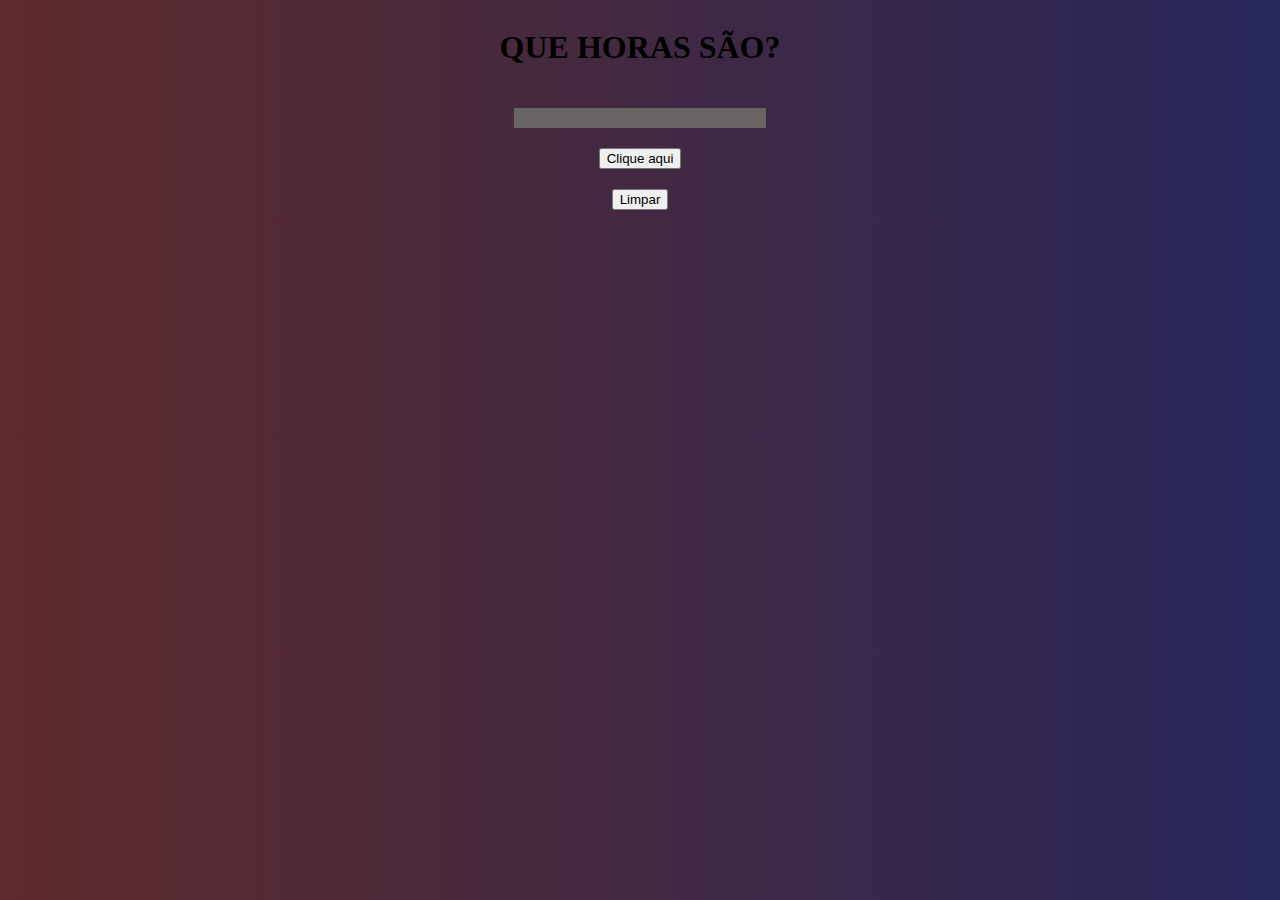
==== aula11/index.html @ 1c1b666c "`new Date()`" ====
<!DOCTYPE html>
<html lang="pt-br">
  <head>
    <meta charset="UTF-8" />
    <meta name="viewport" content="width=device-width, initial-scale=1.0" />
    <title>Recuperando horário do Sistema</title>
  </head>
  <style>
    body {
      background-image: linear-gradient(
        to right,
        rgb(95, 43, 43),
        rgb(38, 38, 90)
      );
      display: flex;
      flex-direction: column;
      align-items: center;
      gap: 20px;
    }
    div {
      width: 20%;
      height: 20px;
      background-color: rgb(104, 100, 100);
      color: white;
      font-size: 1rem;
    }
  </style>
  <body>
    <h1>QUE HORAS SÃO?</h1>
    <div id="mostra_hora"></div>
    <button id="gerar_horario">Clique aqui</button>
    <button id="limpa">Limpar</button>
    <script>
      let gerarHora = document.querySelector("#gerar_horario");
      let mostrarHora = document.getElementById('mostra_hora');
      let limpa = document.querySelector('#limpa')
      let hora = new Date().getHours();
      let minuto = new Date().getMinutes();
      gerarHora.addEventListener("click", horario);
      limpa.addEventListener('click', limpar)
      function horario() {
        mostrarHora.innerText= `São exatamente: ${hora}:${minuto} horas`
        console.log(`${hora}:${minuto} horas`);
      }
      function limpar(){
        
      }
    </script>
  </body>
</html>
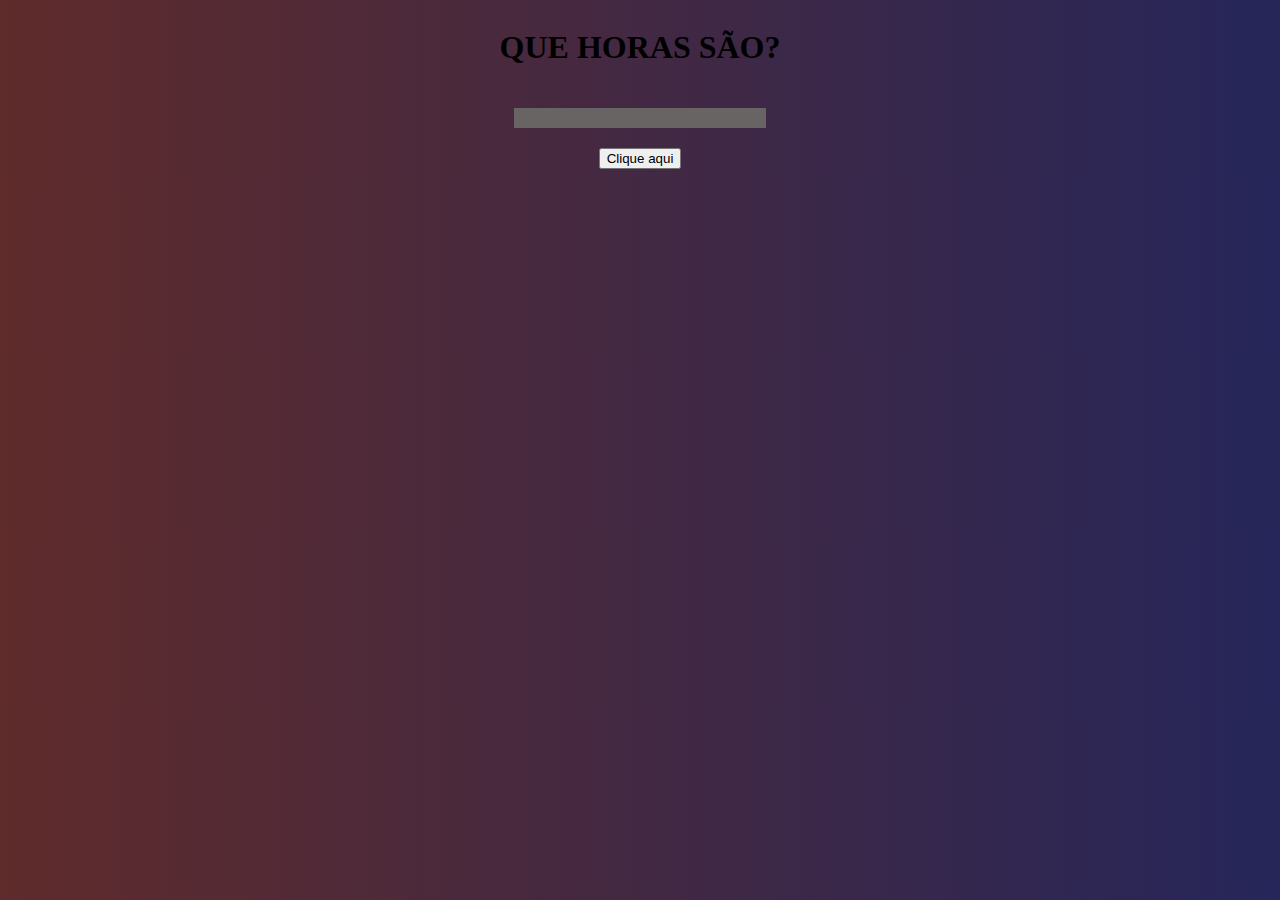
==== commit edd53795: "`setInteval(function,time`" ====
--- a/aula11/index.html
+++ b/aula11/index.html
@@ -26,25 +26,24 @@
     }
   </style>
   <body>
+
     <h1>QUE HORAS SÃO?</h1>
     <div id="mostra_hora"></div>
     <button id="gerar_horario">Clique aqui</button>
-    <button id="limpa">Limpar</button>
+
     <script>
       let gerarHora = document.querySelector("#gerar_horario");
-      let mostrarHora = document.getElementById('mostra_hora');
-      let limpa = document.querySelector('#limpa')
-      let hora = new Date().getHours();
-      let minuto = new Date().getMinutes();
+      let mostrarHora = document.getElementById("mostra_hora");
       gerarHora.addEventListener("click", horario);
-      limpa.addEventListener('click', limpar)
+
       function horario() {
-        mostrarHora.innerText= `São exatamente: ${hora}:${minuto} horas`
-        console.log(`${hora}:${minuto} horas`);
+        let hora = new Date().getHours();
+        let minuto = new Date().getMinutes();
+        let segundos = new Date().getSeconds();
+        mostrarHora.innerText = `São exatamente: ${hora}:${minuto}:${segundos}`;
+        setInterval(horario, 1000);
       }
-      function limpar(){
-        
-      }
+      
     </script>
   </body>
 </html>
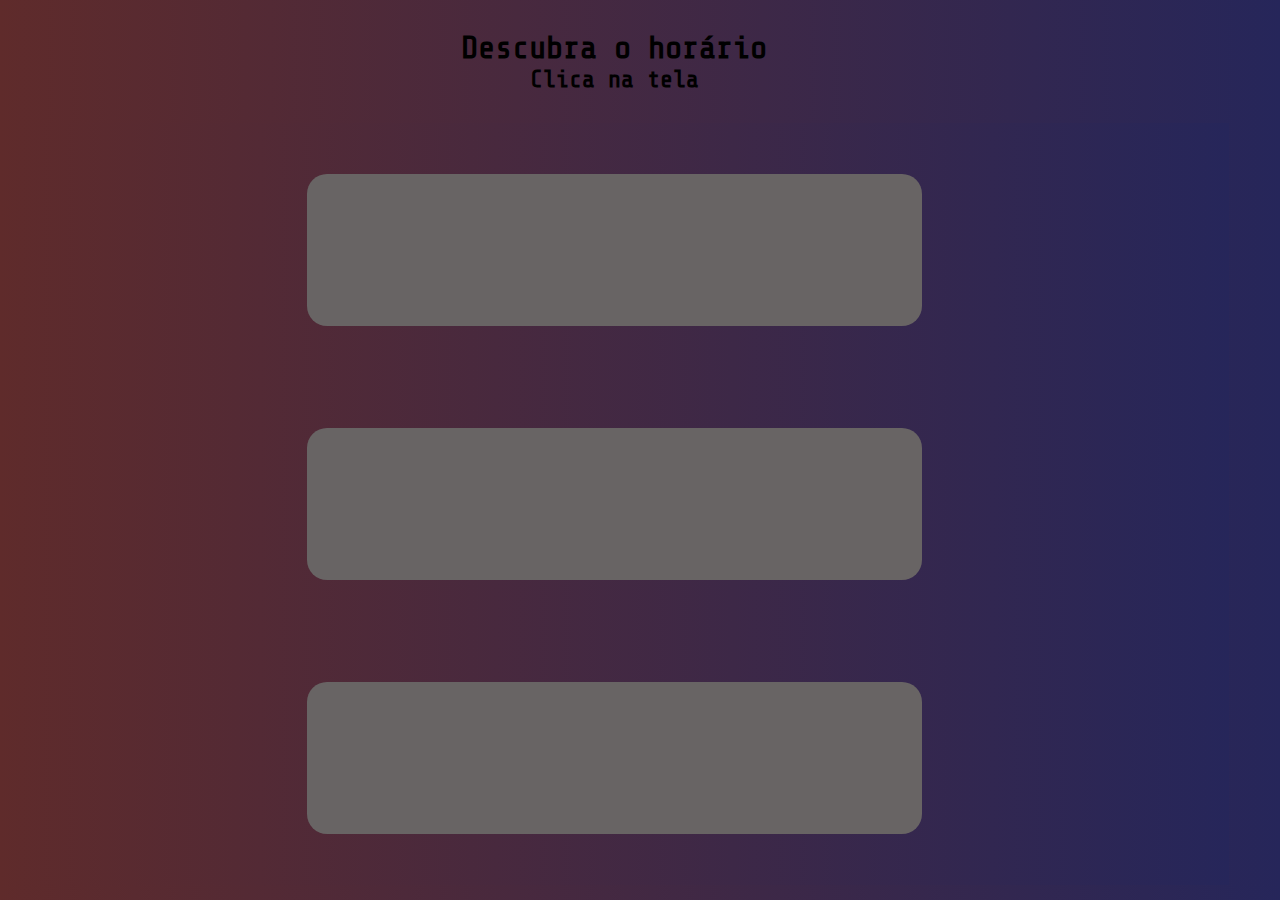
==== commit f7d499f2: "`new template`" ====
--- a/aula11/index.html
+++ b/aula11/index.html
@@ -4,46 +4,42 @@
     <meta charset="UTF-8" />
     <meta name="viewport" content="width=device-width, initial-scale=1.0" />
     <title>Recuperando horário do Sistema</title>
+    <link rel="stylesheet" href="estiloindex/style.css">
   </head>
-  <style>
-    body {
-      background-image: linear-gradient(
-        to right,
-        rgb(95, 43, 43),
-        rgb(38, 38, 90)
-      );
-      display: flex;
-      flex-direction: column;
-      align-items: center;
-      gap: 20px;
-    }
-    div {
-      width: 20%;
-      height: 20px;
-      background-color: rgb(104, 100, 100);
-      color: white;
-      font-size: 1rem;
-    }
-  </style>
-  <body>
-
-    <h1>QUE HORAS SÃO?</h1>
-    <div id="mostra_hora"></div>
-    <button id="gerar_horario">Clique aqui</button>
-
-    <script>
-      let gerarHora = document.querySelector("#gerar_horario");
+  <body onclick="horario()">
+    <h1>Descubra o horário</h1>
+    <h2>Clica na tela</h2>
+    <main>
+      <div id="mostra_hora"></div>
+      <p class="ponto"></p>
+      <div id="mostra_minuto"></div>
+      <p class="ponto"></p>
+      <div id="mostra_segundo"></div>
+    </main>
+  <script>
+      let clique = document.getElementsByTagName('body')
       let mostrarHora = document.getElementById("mostra_hora");
-      gerarHora.addEventListener("click", horario);
+      let mostraminuto = document.getElementById('mostra_minuto');
+      let mostrasegundo = document.getElementById('mostra_segundo');
+      let tempo = '';
 
       function horario() {
         let hora = new Date().getHours();
         let minuto = new Date().getMinutes();
         let segundos = new Date().getSeconds();
-        mostrarHora.innerText = `São exatamente: ${hora}:${minuto}:${segundos}`;
+
+        if ( hora < 12 ){
+          tempo = 'AM';
+        }else{
+          tempo = 'PM';
+        }
+
+        mostrarHora.innerText = `${hora}`;
+        mostraminuto.innerText = `${minuto}`;
+        mostrasegundo.innerHTML = `<div id="mostra_segundo">${segundos}<p>${tempo}</p></div>`;
         setInterval(horario, 1000);
+
       }
-      
     </script>
   </body>
 </html>
--- a/aula11/estiloindex/style.css
+++ b/aula11/estiloindex/style.css
@@ -0,0 +1,41 @@
+@import url("https://fonts.googleapis.com/css2?family=Share+Tech+Mono&display=swap");
+
+* {
+  margin: 0;
+  padding: 0;
+}
+body,
+main {
+  height: 95vh;
+  width: 96vw;
+  background-image: linear-gradient(to right, rgb(95, 43, 43), rgb(38, 38, 90));
+  font-family: "Share Tech Mono", monospace;
+  display: flex;
+  flex-direction: column;
+  align-items: center;
+  justify-content: space-evenly;
+  margin-top: 30px;
+}
+
+div {
+  width: 50%;
+  height: 20%;
+  background-color: rgb(104, 100, 100);
+  border-radius: 20px;
+  display: flex;
+  align-items: center;
+  justify-content: center;
+  font-size: 4rem;
+}
+
+p {
+  font-size: 30px;
+  align-self: baseline;
+}
+
+.ponto {
+  font-size: 1rem;
+}
+
+@media (min-width: 1200px) {
+}
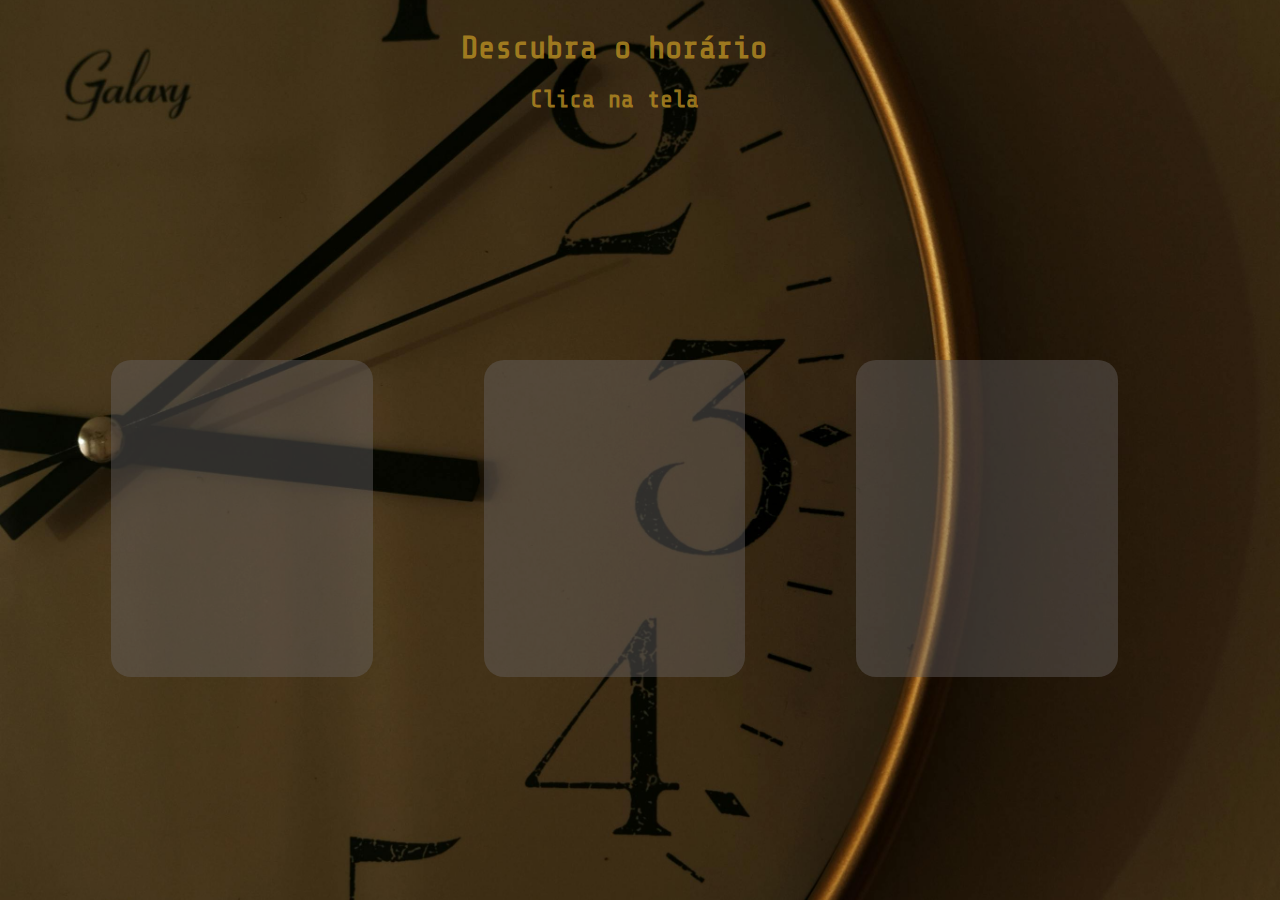
==== commit e3c2586f: "@media screen( )" ====
--- a/aula11/index.html
+++ b/aula11/index.html
@@ -4,41 +4,38 @@
     <meta charset="UTF-8" />
     <meta name="viewport" content="width=device-width, initial-scale=1.0" />
     <title>Recuperando horário do Sistema</title>
-    <link rel="stylesheet" href="estiloindex/style.css">
+    <link rel="stylesheet" href="estiloindex/style.css" />
   </head>
   <body onclick="horario()">
     <h1>Descubra o horário</h1>
     <h2>Clica na tela</h2>
     <main>
       <div id="mostra_hora"></div>
-      <p class="ponto"></p>
       <div id="mostra_minuto"></div>
-      <p class="ponto"></p>
       <div id="mostra_segundo"></div>
     </main>
-  <script>
-      let clique = document.getElementsByTagName('body')
+    <script>
+      let clique = document.getElementsByTagName("body");
       let mostrarHora = document.getElementById("mostra_hora");
-      let mostraminuto = document.getElementById('mostra_minuto');
-      let mostrasegundo = document.getElementById('mostra_segundo');
-      let tempo = '';
+      let mostraminuto = document.getElementById("mostra_minuto");
+      let mostrasegundo = document.getElementById("mostra_segundo");
+      let tempo = "";
 
       function horario() {
         let hora = new Date().getHours();
         let minuto = new Date().getMinutes();
         let segundos = new Date().getSeconds();
 
-        if ( hora < 12 ){
-          tempo = 'AM';
-        }else{
-          tempo = 'PM';
+        if (hora < 12) {
+          tempo = "AM";
+        } else {
+          tempo = "PM";
         }
 
         mostrarHora.innerText = `${hora}`;
         mostraminuto.innerText = `${minuto}`;
-        mostrasegundo.innerHTML = `<div id="mostra_segundo">${segundos}<p>${tempo}</p></div>`;
+        mostrasegundo.innerHTML = `${segundos}<p>${tempo}</p>`;
         setInterval(horario, 1000);
-
       }
     </script>
   </body>
--- a/aula11/estiloindex/style.css
+++ b/aula11/estiloindex/style.css
@@ -6,36 +6,53 @@
 }
 body,
 main {
-  height: 95vh;
+  height: 96vh;
   width: 96vw;
-  background-image: linear-gradient(to right, rgb(95, 43, 43), rgb(38, 38, 90));
   font-family: "Share Tech Mono", monospace;
+  font-size: 1rem;
   display: flex;
   flex-direction: column;
   align-items: center;
   justify-content: space-evenly;
   margin-top: 30px;
 }
-
+body {
+  background-image: url(pexels-ayşenaz-bilgin-15407302.jpg);
+  background-position: center center;
+  background-size: cover;
+  background-repeat: no-repeat;
+  color: rgba(187, 144, 35, 0.796);
+}
+h1 {
+  margin-bottom: 20px;
+}
 div {
   width: 50%;
   height: 20%;
-  background-color: rgb(104, 100, 100);
+  background-color: rgba(104, 100, 100, 0.438);
   border-radius: 20px;
   display: flex;
   align-items: center;
   justify-content: center;
   font-size: 4rem;
+  padding: 8px;
 }
 
 p {
   font-size: 30px;
-  align-self: baseline;
-}
-
-.ponto {
-  font-size: 1rem;
+  align-self: flex-end;
 }
 
 @media (min-width: 1200px) {
+  main {
+    flex-direction: row;
+  }
+  div {
+    width: 20%;
+    height: 40%;
+    font-size: 6rem;
+  }
+  p {
+    align-self: flex-end;
+  }
 }
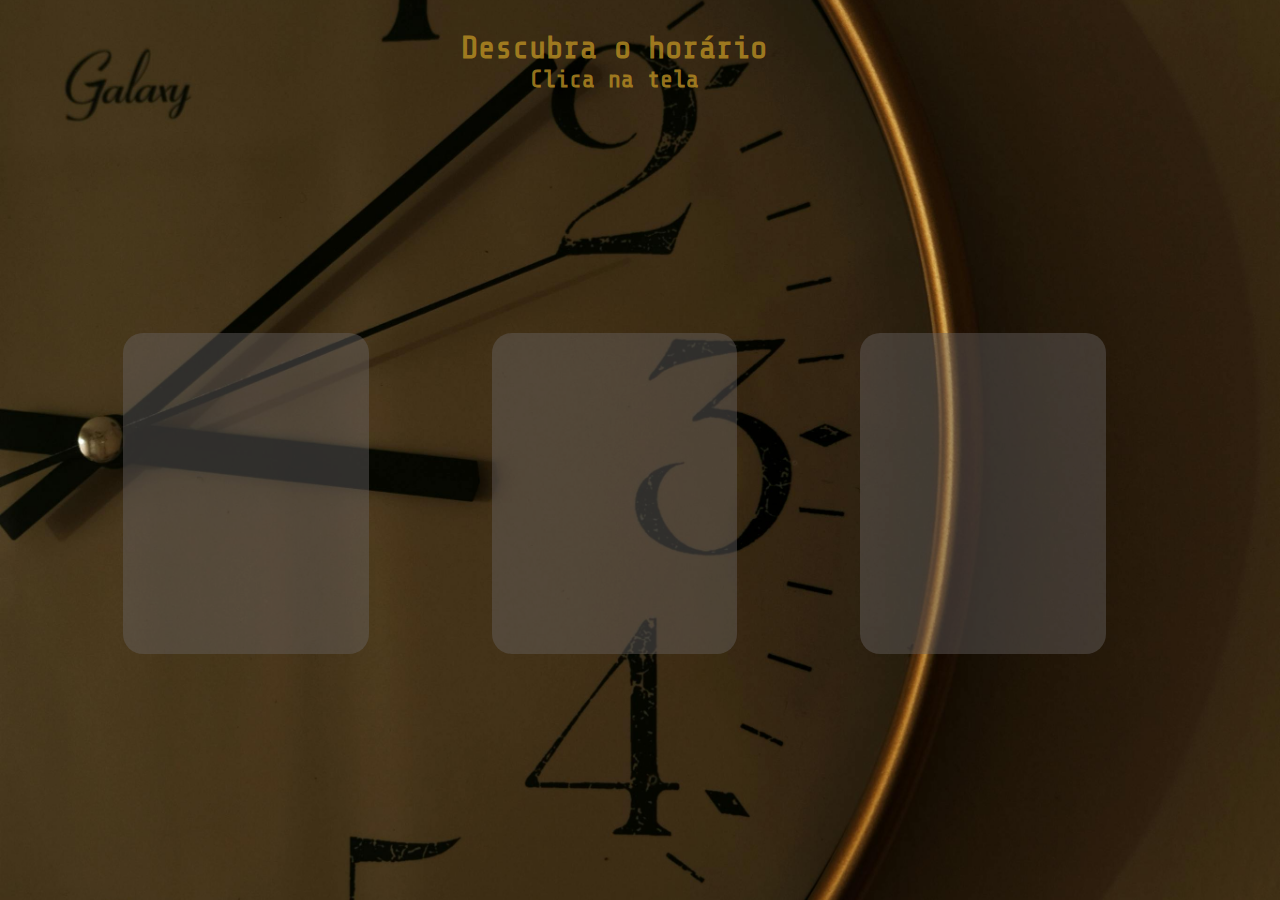
==== commit ae82c4f0: "correcao" ====
--- a/aula11/index.html
+++ b/aula11/index.html
@@ -13,13 +13,16 @@
       <div id="mostra_hora"></div>
       <div id="mostra_minuto"></div>
       <div id="mostra_segundo"></div>
+      <!-- <button class="clear">Clear Time</button> Adicionar botão Clear posteriomente. -->
     </main>
     <script>
       let clique = document.getElementsByTagName("body");
       let mostrarHora = document.getElementById("mostra_hora");
       let mostraminuto = document.getElementById("mostra_minuto");
       let mostrasegundo = document.getElementById("mostra_segundo");
+      let clearTime = document.querySelector('.clear');
       let tempo = "";
+      clearTime.addEventListener('click', clear())
 
       function horario() {
         let hora = new Date().getHours();
--- a/aula11/estiloindex/style.css
+++ b/aula11/estiloindex/style.css
@@ -23,13 +23,13 @@
   background-repeat: no-repeat;
   color: rgba(187, 144, 35, 0.796);
 }
-h1 {
-  margin-bottom: 20px;
-}
+
 div {
   width: 50%;
   height: 20%;
   background-color: rgba(104, 100, 100, 0.438);
+  color: black;
+  font-weight: bolder;
   border-radius: 20px;
   display: flex;
   align-items: center;
@@ -43,16 +43,19 @@
   align-self: flex-end;
 }
 
+
 @media (min-width: 1200px) {
   main {
     flex-direction: row;
+    margin-top: 0px;
   }
   div {
     width: 20%;
     height: 40%;
     font-size: 6rem;
+    padding: 0px;
   }
   p {
-    align-self: flex-end;
+    align-self: center ;
   }
 }
